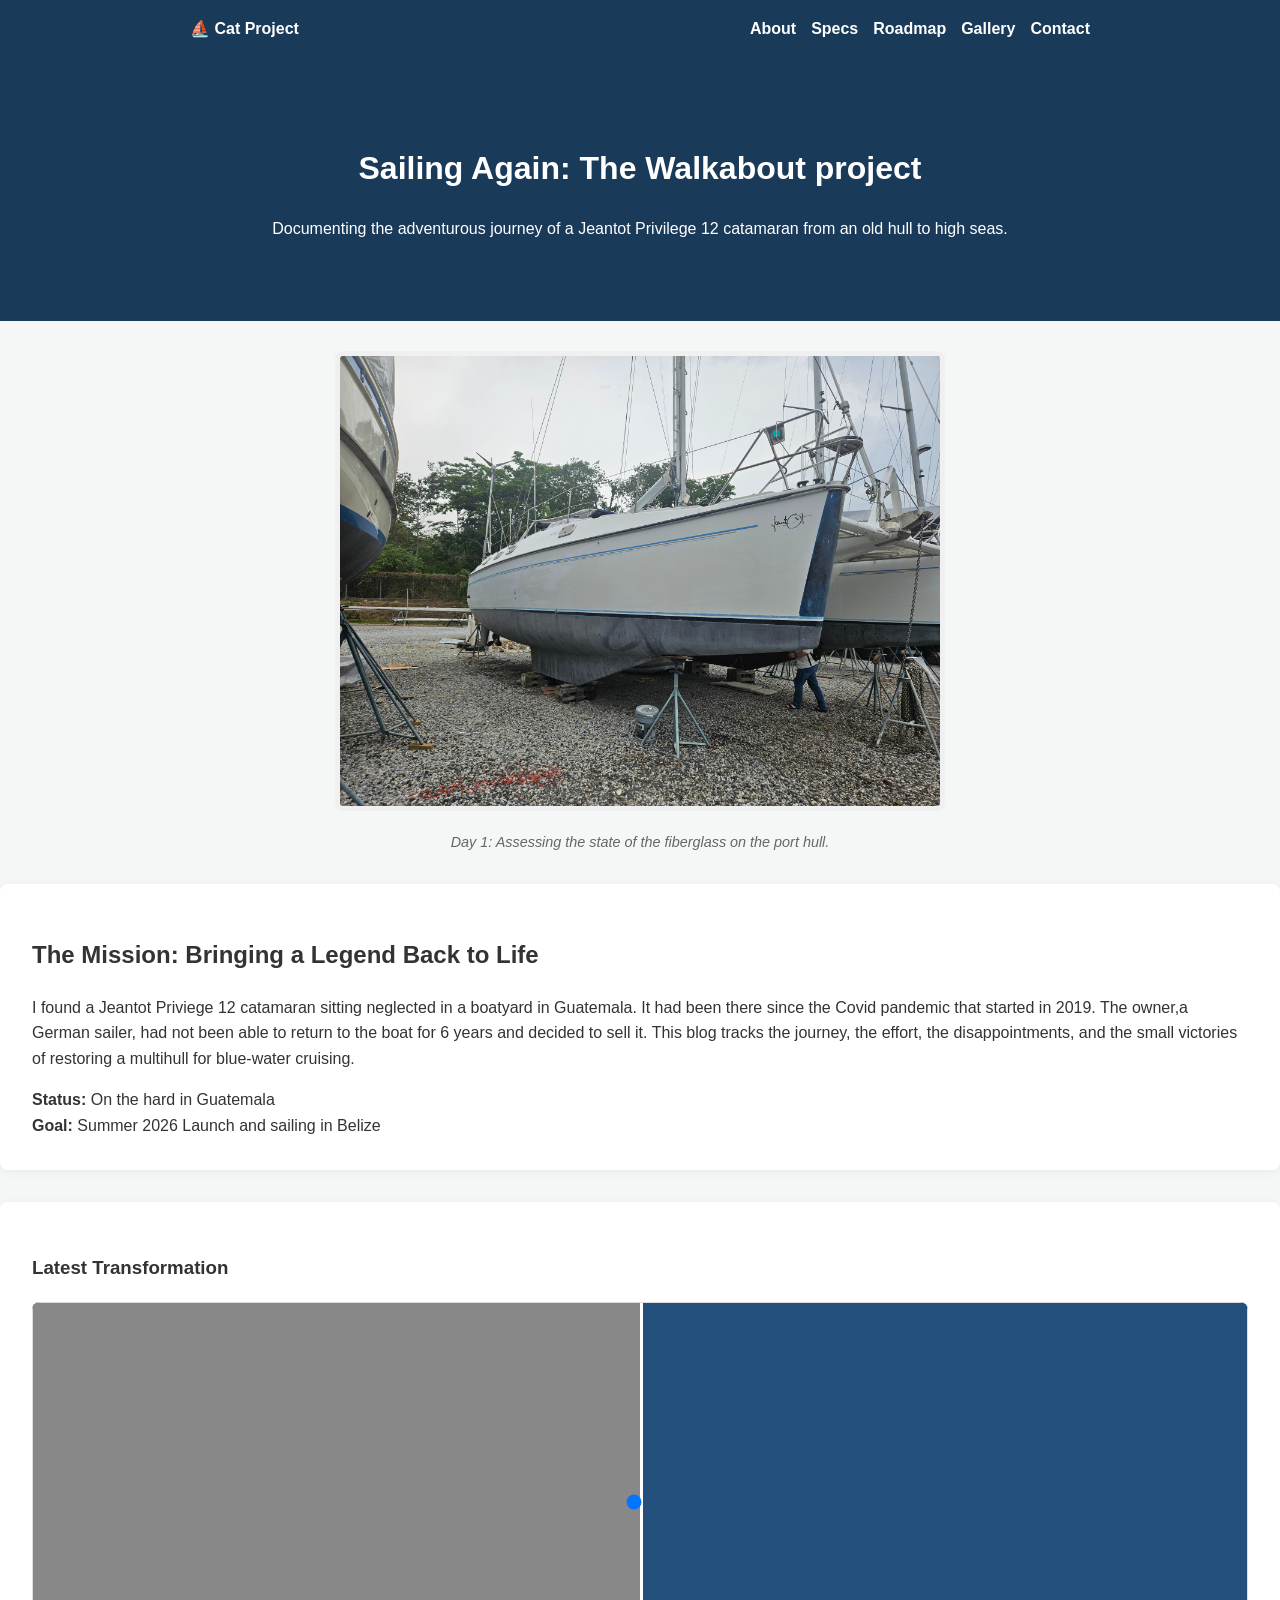
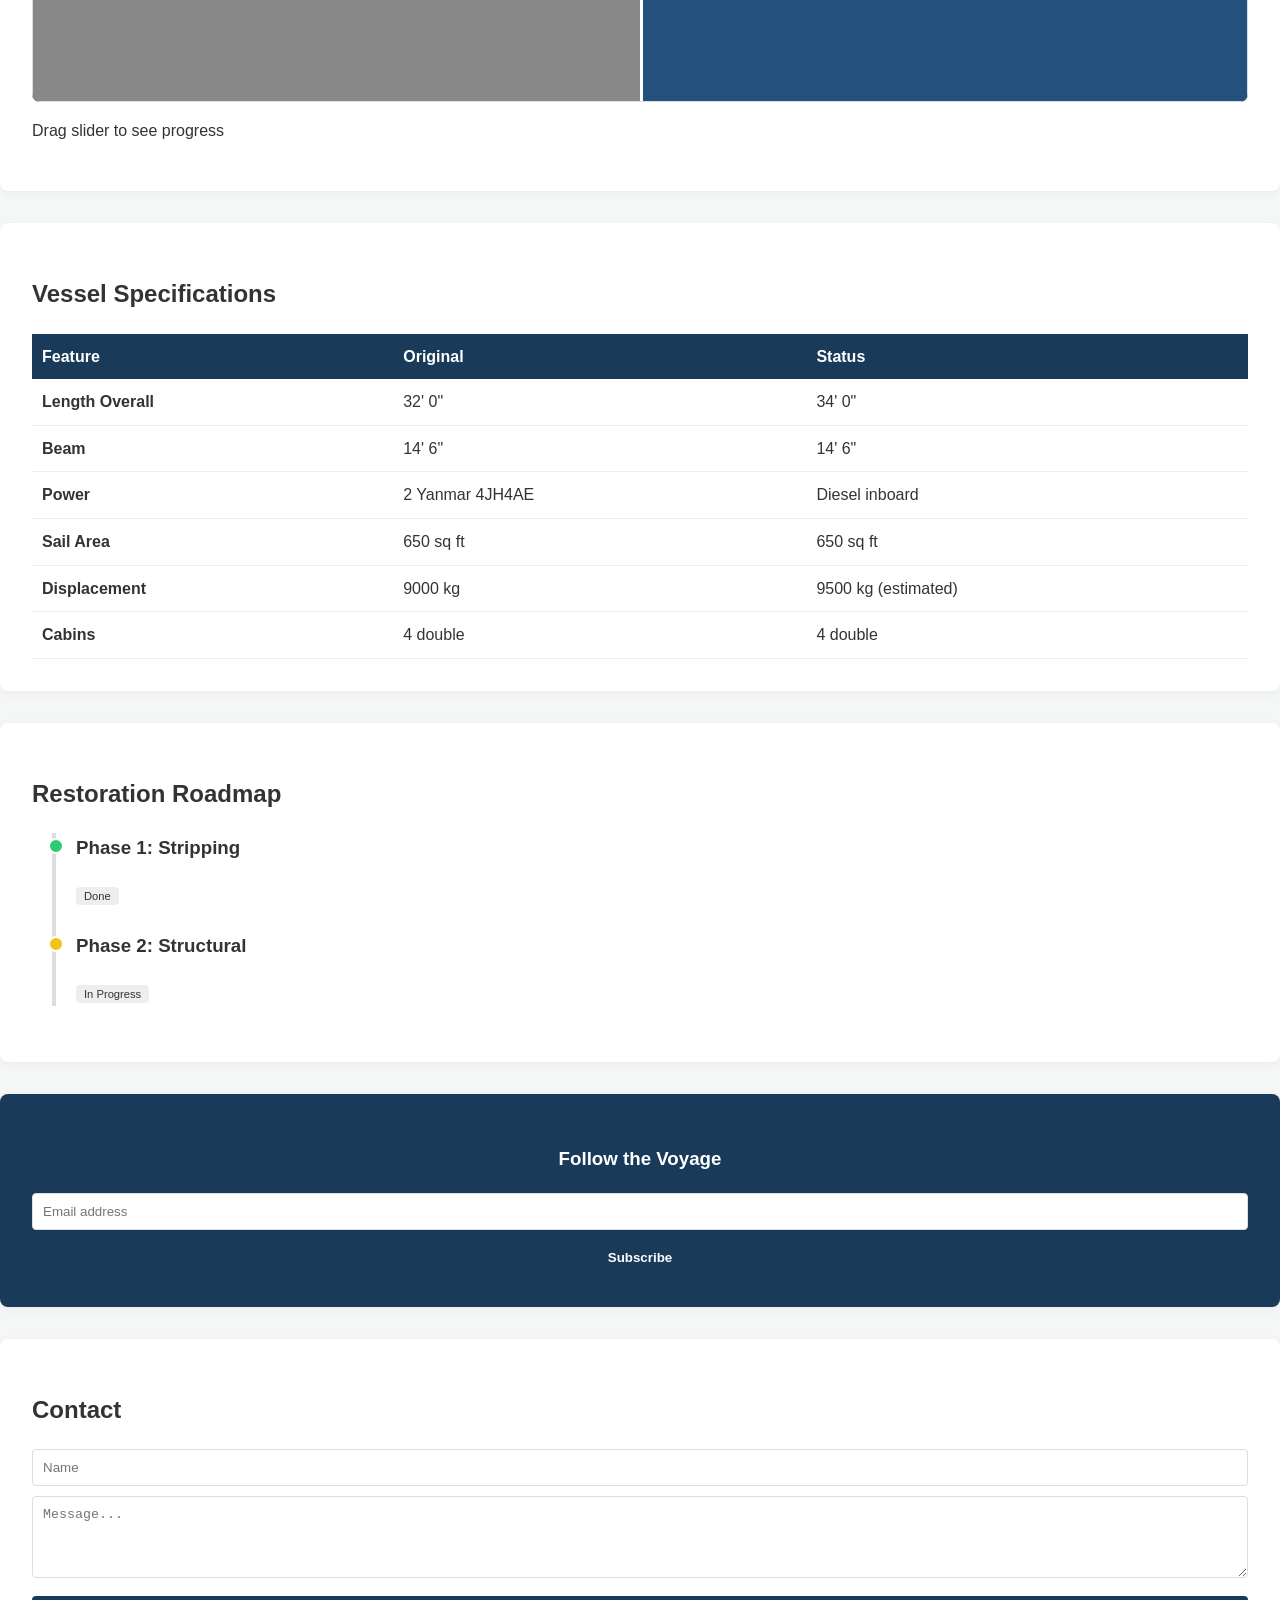
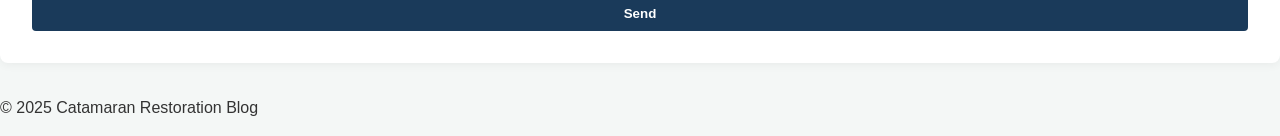
==== index.html @ e5cfcb6d "Add files via upload" ====
<!DOCTYPE html>
<html lang="en">
<head>
    <meta charset="UTF-8">
    <meta name="viewport" content="width=device-width, initial-scale=1.0">
    <title>Sailing Again | REFITTING A JEANTOT PRIVILEGE</title>
    <link rel="stylesheet" href="style.css">
</head>
<body>

    <nav class="main-nav">
        <div class="nav-container">
            <a href="#" class="logo">⛵ Cat Project</a>
            <ul>
                <li><a href="#about">About</a></li>
                <li><a href="#specs">Specs</a></li>
                <li><a href="#roadmap">Roadmap</a></li>
                <li><a href="#gallery">Gallery</a></li>
                <li><a href="#contact">Contact</a></li>
            </ul>
        </div>
    </nav>

    <header>
        <h1>Sailing Again: The Walkabout project</h1>
        <p>Documenting the adventurous journey of a Jeantot Privilege 12 catamaran from an old hull to high seas.</p>
    </header>

    <figure class="photo-container">
    <img src="babor.jpg" alt="White and blue Jeantot Privilege 12 catamaran hauled outin a boatyard in Guatemala. The port hull shows weathered fiberglass requiring restoration work." class="main-photo">
    <figcaption>Day 1: Assessing the state of the fiberglass on the port hull.</figcaption>
</figure>

        
        <section id="about" class="about-project">
            <div class="about-content">
                <h2>The Mission: Bringing a Legend Back to Life</h2>
                <p>I found a Jeantot Priviege 12 catamaran sitting neglected in a boatyard in Guatemala. 
                    It had been there since the Covid pandemic that started in 2019. 
                    The owner,a German sailer, had not been able to return to the boat for 6 years 
                    and decided to sell it. This blog tracks the journey, the effort, the disappointments, and the small victories of restoring a multihull for blue-water cruising.</p>
                <div class="about-stats">
                    <div class="stat-item"><strong>Status:</strong> On the hard in Guatemala</div>
                    <div class="stat-item"><strong>Goal:</strong> Summer 2026 Launch and sailing in Belize</div>
                </div>
            </div>
        </section>

        <section class="comparison-container">
            <h3>Latest Transformation</h3>
            <div class="comparison-slider">
                <div class="img background-img" style="background-image: url('after.jpg'); background-color: #24507d;"></div>
                <div class="img foreground-img" style="background-image: url('before.jpg'); background-color: #888;"></div>
                <input type="range" min="1" max="100" value="50" class="slider" id="slider">
            </div>
            <p class="help-text">Drag slider to see progress</p>
        </section>

        <section id="specs" class="specs-container">
            <h2>Vessel Specifications</h2>
            <table class="specs-table">
                <thead>
                    <tr><th>Feature</th><th>Original</th><th>Status</th></tr>
                </thead>
                <tbody>
                    <tr><td><strong>Length Overall</strong></td><td>32' 0"</td><td>34' 0"</td></tr>
                    <tr><td><strong>Beam</strong></td><td>14' 6"</td><td>14' 6"</td></tr>
                    <tr><td><strong>Power</strong></td><td> 2 Yanmar 4JH4AE</td><td>Diesel inboard</td></tr>
                    <tr><td><strong>Sail Area</strong></td><td>650 sq ft</td><td>650 sq ft</td></tr>
                    <tr><td><strong>Displacement</strong></td><td>9000 kg</td><td>9500 kg (estimated)</td></tr>
                     <tr><td><strong>Cabins </strong></td><td>4 double </td><td>4 double</td></tr> 
                    </tbody>
            </table>
        </section>

        <section id="roadmap" class="roadmap-container">
            <h2>Restoration Roadmap</h2>
            <div class="timeline">
                <div class="milestone completed">
                    <div class="status-dot"></div>
                    <div class="milestone-content"><h3>Phase 1: Stripping</h3><span class="badge">Done</span></div>
                </div>
                <div class="milestone active">
                    <div class="status-dot"></div>
                    <div class="milestone-content"><h3>Phase 2: Structural</h3><span class="badge">In Progress</span></div>
                </div>
            </div>
        </section>

        <section class="newsletter-box">
            <h3>Follow the Voyage</h3>
            <form class="newsletter-form">
                <input type="email" placeholder="Email address" required>
                <button type="submit">Subscribe</button>
            </form>
        </section>

        <section id="contact" class="contact-section">
            <h2>Contact</h2>
            <form class="contact-form">
                <input type="text" placeholder="Name" required>
                <textarea placeholder="Message..." rows="4"></textarea>
                <button type="submit">Send</button>
            </form>
        </section>

    </main>

    <footer>
        <p>&copy; 2025 Catamaran Restoration Blog</p>
    </footer>

    <script>
        const slider = document.getElementById('slider');
        const foregroundImg = document.querySelector('.foreground-img');
        slider.addEventListener('input', (e) => {
            foregroundImg.style.width = `${e.target.value}%`;
        });
    </script>
</body>
</html>
---- style.css ----
body { 
    font-family: 'Arial', sans-serif; 
    line-height: 1.6; 
    margin: 0; 
    background: #f4f7f6; 
    color: #333; 
}

.container { 
    max-width: 900px; 
    margin: auto; 
    padding: 20px; 
}

/* Nav & Header */
.main-nav { 
    background: #1a3a5a; 
    padding: 1rem 0; 
    position: sticky; 
    top: 0; 
    z-index: 100; 
}

.nav-container { 
    display: flex; 
    justify-content: space-between; 
    max-width: 900px; 
    margin: auto; 
    padding: 0 20px; 
}

.main-nav ul { 
    display: flex; 
    list-style: none; 
    gap: 15px; 
    margin: 0; 
}

.main-nav a { 
    color: white; 
    text-decoration: none; 
    font-weight: bold; 
}

header { 
    background: #1a3a5a; 
    color: white; 
    text-align: center; 
    padding: 4rem 1rem; 
}

/* Sections */
section { 
    background: white; 
    padding: 2rem; 
    border-radius: 8px; 
    margin-bottom: 2rem; 
    box-shadow: 0 2px 10px rgba(0,0,0,0.05); 
}

/* Table */
.specs-table { 
    width: 100%; 
    border-collapse: collapse; 
}

.specs-table th { 
    background: #1a3a5a; 
    color: white; 
    padding: 10px; 
    text-align: left; 
}

.specs-table td { 
    padding: 10px; 
    border-bottom: 1px solid #eee; 
}

/* Slider */
.comparison-slider { 
    position: relative; 
    width: 100%; 
    height: 400px; 
    overflow: hidden; 
    border-radius: 8px; 
}

.img { 
    position: absolute; 
    top: 0; 
    left: 0; 
    width: 100%; 
    height: 100%; 
    background-size: cover; 
    background-position: center; 
}

.foreground-img { 
    width: 50%; 
    border-right: 3px solid white; 
}

.slider { 
    position: absolute; 
    -webkit-appearance: none; 
    width: 100%; 
    height: 100%; 
    background: transparent; 
    z-index: 10; 
    cursor: ew-resize; 
    margin: 0; 
}

/* Roadmap */
.timeline { 
    border-left: 4px solid #ddd; 
    padding-left: 20px; 
    margin-left: 20px; 
}

.milestone { 
    position: relative; 
    margin-bottom: 1.5rem; 
}

.status-dot { 
    position: absolute; 
    left: -28px; 
    top: 5px; 
    width: 12px; 
    height: 12px; 
    border-radius: 50%; 
    background: #bbb; 
    border: 2px solid white; 
}

.completed .status-dot { 
    background: #2ecc71; 
}

.active .status-dot { 
    background: #f1c40f; 
}

.badge { 
    font-size: 0.7rem; 
    padding: 3px 8px; 
    border-radius: 4px; 
    background: #eee; 
}

/* Forms */
input, textarea { 
    width: 100%; 
    padding: 10px; 
    margin-bottom: 10px; 
    border: 1px solid #ddd; 
    border-radius: 4px; 
    box-sizing: border-box; 
}

button { 
    background: #1a3a5a; 
    color: white; 
    border: none; 
    padding: 10px 20px; 
    cursor: pointer; 
    border-radius: 4px; 
    width: 100%; 
    font-weight: bold; 
}

.newsletter-box { 
    background: #1a3a5a; 
    color: white; 
    text-align: center; 
}.main-photo {
    width: 100%;        /* Make it as wide as the text box */
    max-width: 600px;   /* But don't let it get bigger than 600 pixels */
    height: auto;       /* Keep the proportions correct so it isn't squished */
    border-radius: 8px; /* Give it nice rounded corners */
    display: block;
    margin: 20px auto;  /* Center the image */
    border: 5px solid #f0f0f0; /* Add a light frame around it */
}.photo-container {
    text-align: center;
    margin: 30px 0;
}

figcaption {
    font-style: italic;
    color: #666; /* A softer gray color */
    margin-top: 10px;
    font-size: 0.9rem;
}
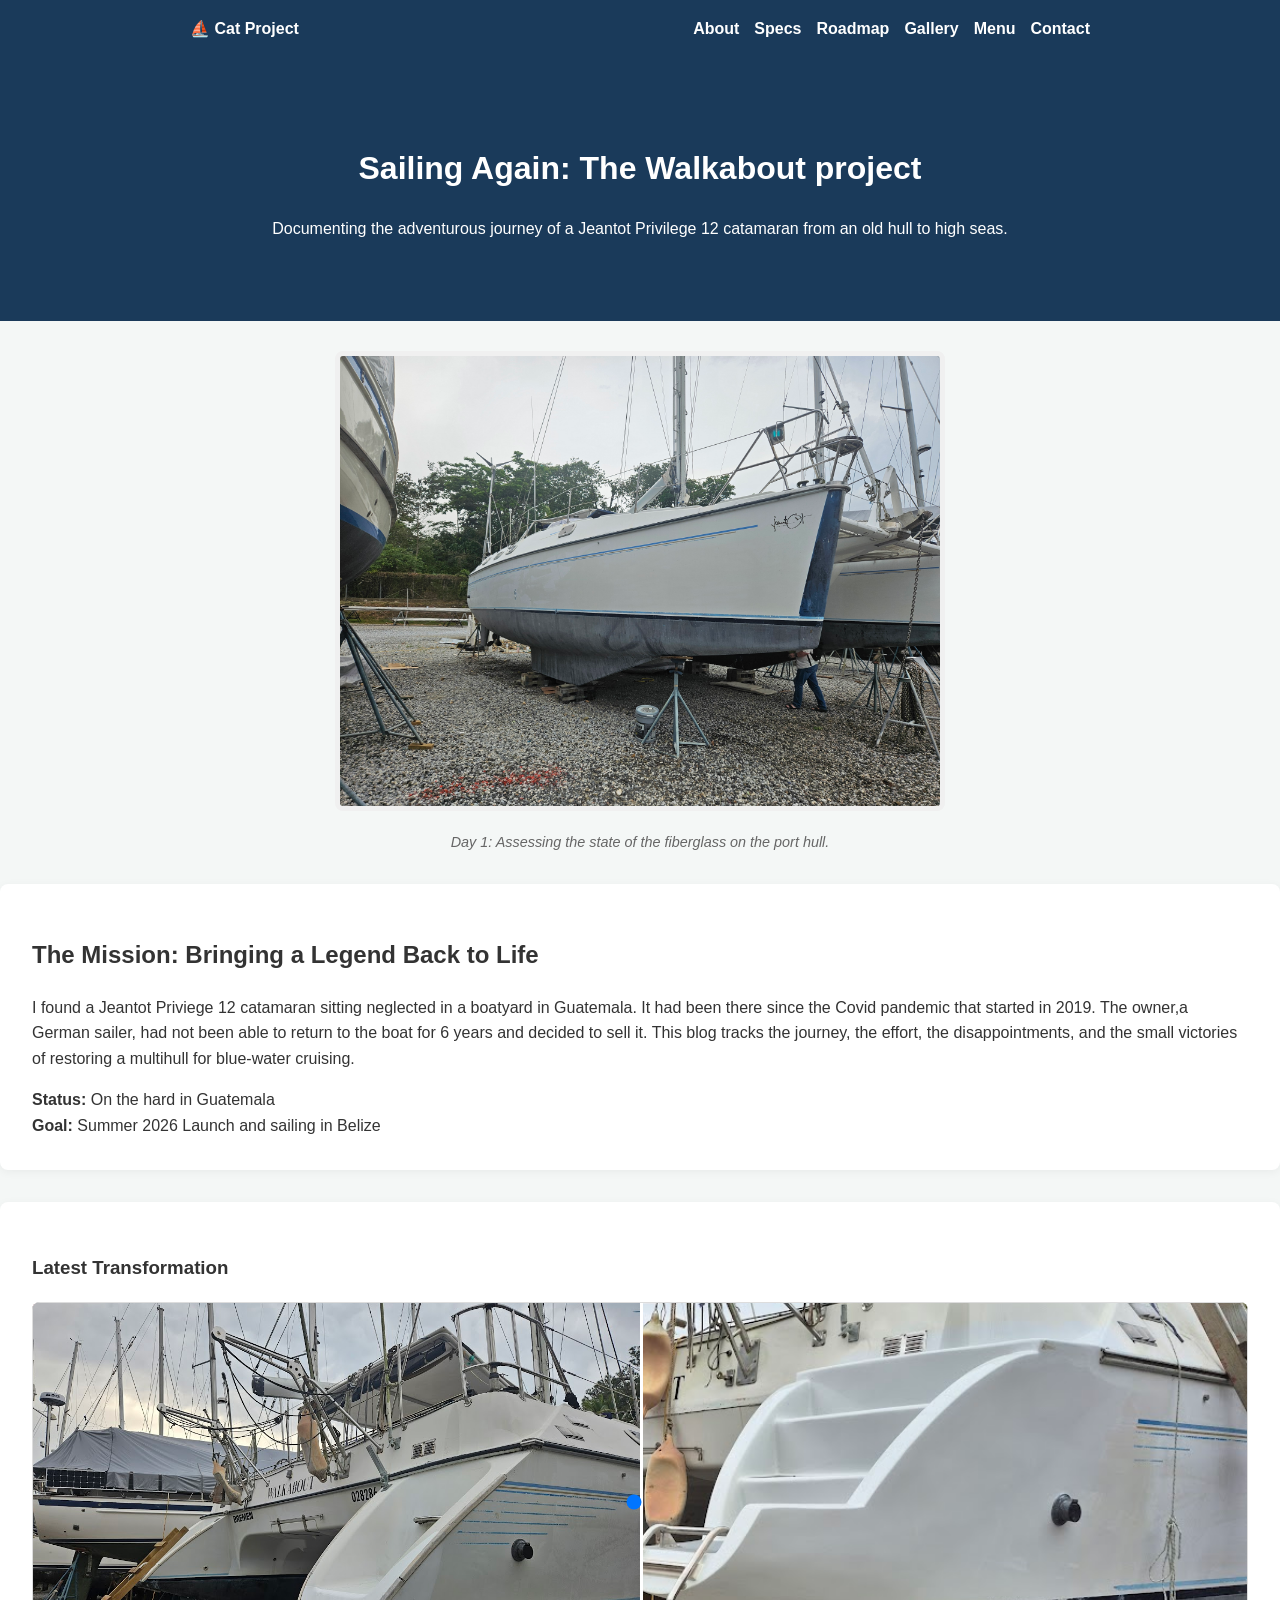
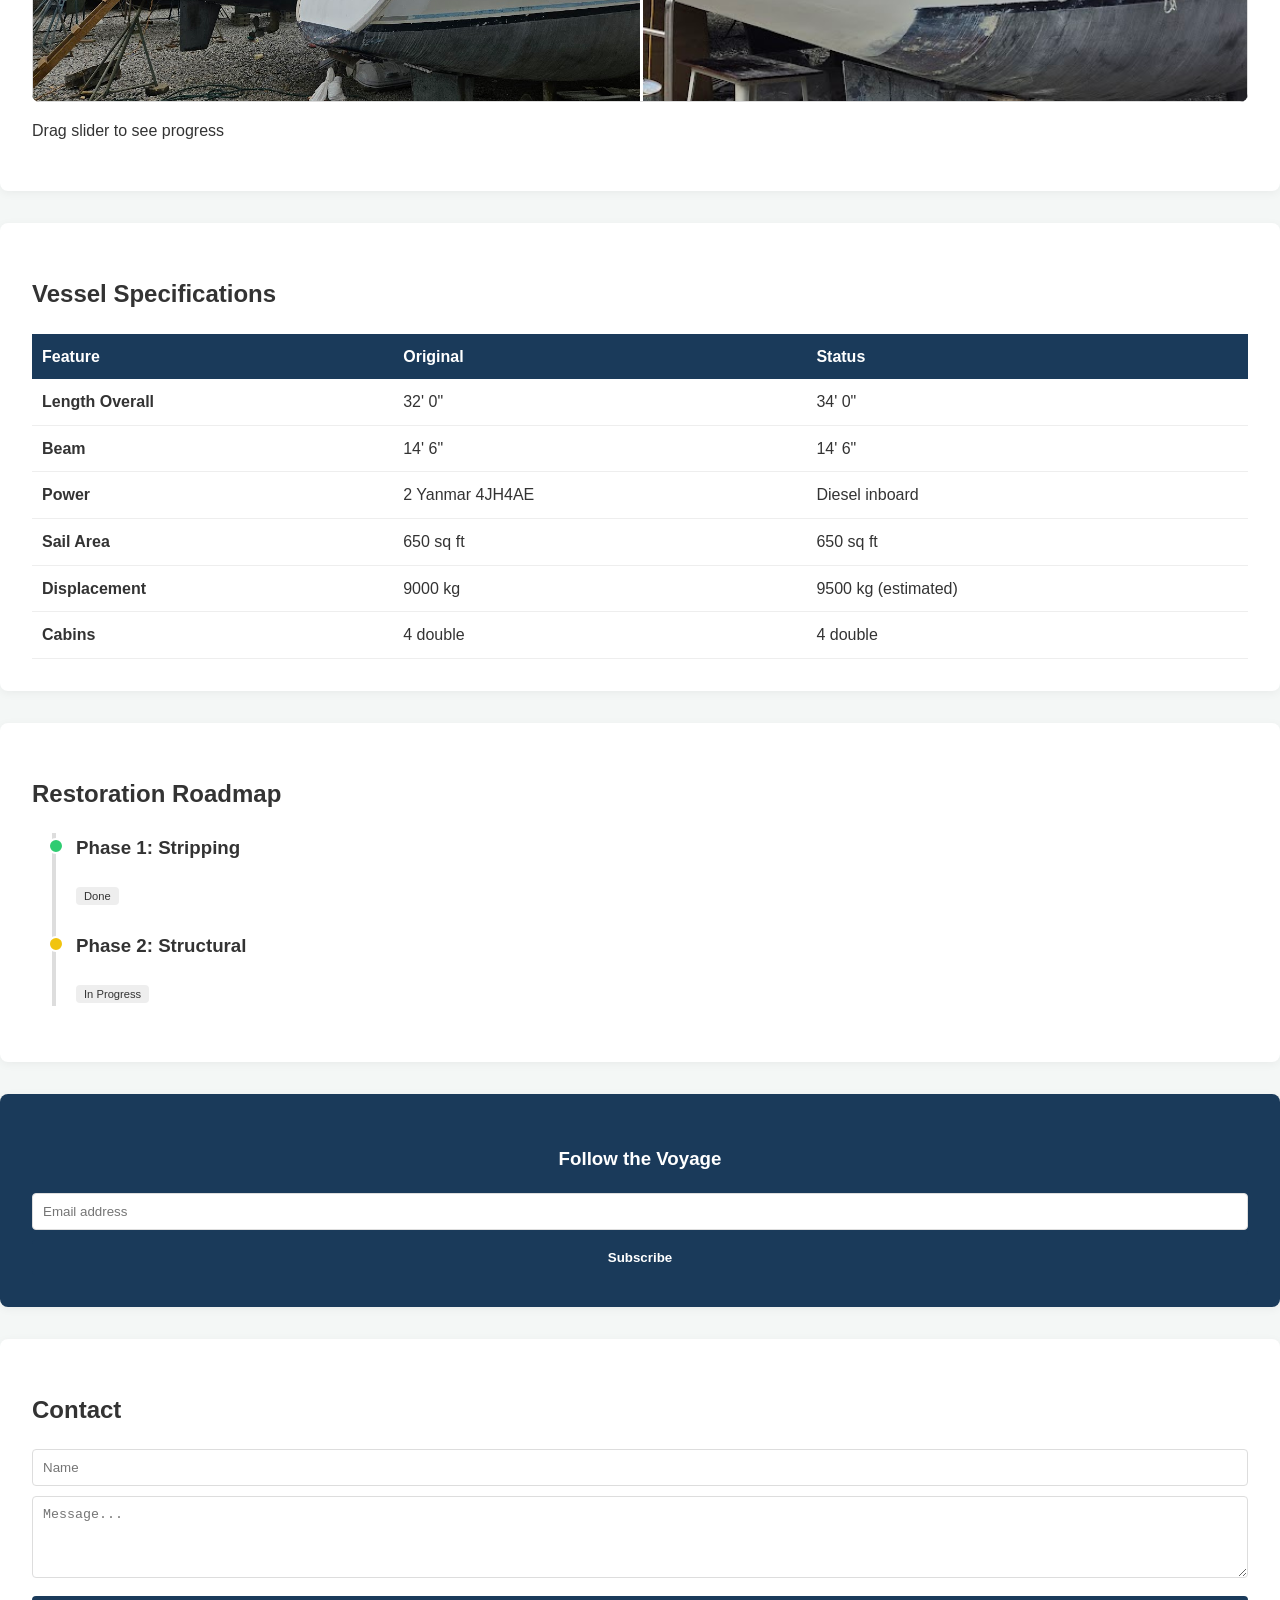
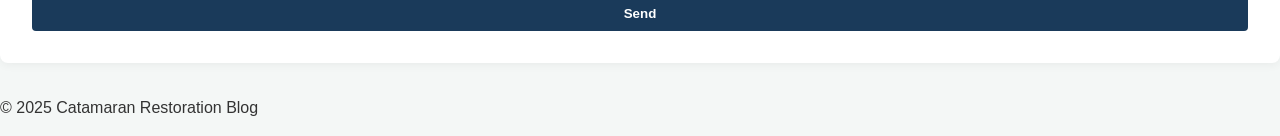
==== commit 6b24cbbd: "Add restaurant menu page New menu.html (styled by menu.css on top of style.css) with starters, mains" ====
--- a/index.html
+++ b/index.html
@@ -15,7 +15,8 @@
                 <li><a href="#about">About</a></li>
                 <li><a href="#specs">Specs</a></li>
                 <li><a href="#roadmap">Roadmap</a></li>
-                <li><a href="#gallery">Gallery</a></li>
+                <li><a href="#gallery">Gallery</a></li>
+                <li><a href="menu.html">Menu</a></li>
                 <li><a href="#contact">Contact</a></li>
             </ul>
         </div>
